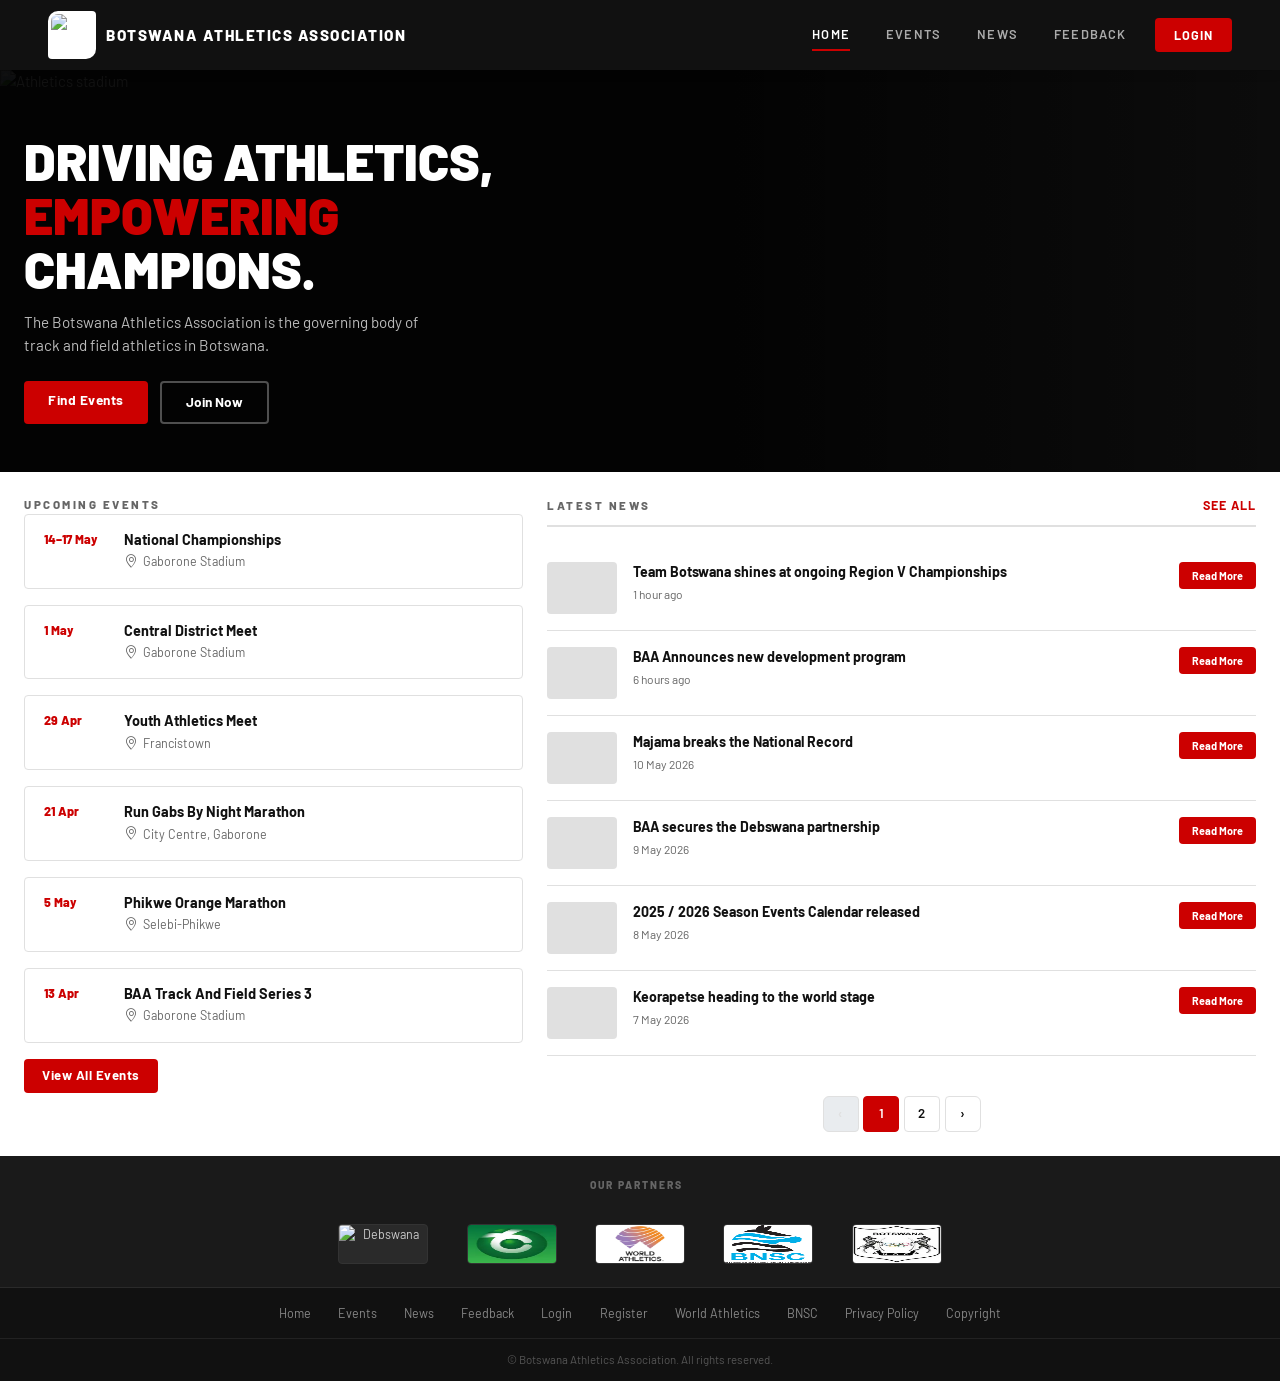
==== index.html @ 0c5fa3fb "Update index.html" ====
<!DOCTYPE html>
<html lang="en">
<head>
  <meta charset="UTF-8" />
  <meta name="viewport" content="width=device-width, initial-scale=1.0" />
  <title>BAA – Botswana Athletics Association</title>
  <link href="https://cdn.jsdelivr.net/npm/bootstrap@5.3.3/dist/css/bootstrap.min.css" rel="stylesheet" />
  <link href="https://cdn.jsdelivr.net/npm/bootstrap-icons@1.11.3/font/bootstrap-icons.css" rel="stylesheet" />
  <link href="https://fonts.googleapis.com/css2?family=Barlow:wght@400;600;700;800;900&display=swap" rel="stylesheet" />
  <link rel="stylesheet" href="styles.css" />
</head>
<body>

  <!-- NAVBAR -->
  <nav class="baa-navbar navbar navbar-expand-lg">
    <div class="container-fluid px-4">
      <a class="navbar-brand" href="index.html">
        <img src="img/botswana-athletics-association.jpg" alt="BAA Logo" class="baa-logo-img" />
        <span class="baa-brand-label">
          <span class="full">BOTSWANA ATHLETICS ASSOCIATION</span>
        </span>
      </a>
      <button class="navbar-toggler border-0" type="button" data-bs-toggle="collapse" data-bs-target="#mainNav" aria-label="Toggle navigation">
        <span class="navbar-toggler-icon" style="filter:invert(1);"></span>
      </button>
      <div class="collapse navbar-collapse" id="mainNav">
        <ul class="navbar-nav ms-auto align-items-lg-center gap-1">
          <li class="nav-item"><a class="nav-link active" href="index.html">Home</a></li>
          <li class="nav-item"><a class="nav-link" href="events.html">Events</a></li>
          <li class="nav-item"><a class="nav-link" href="news.html">News</a></li>
          <li class="nav-item"><a class="nav-link" href="feedback.html">Feedback</a></li>
          <li class="nav-item ms-2"><a class="nav-link btn-login" href="login.html">Login</a></li>
        </ul>
      </div>
    </div>
  </nav>

  <!-- HERO — Background Image -->
  <section class="hero-video-wrap">
    <img src="img/bots-olympic-gold.webp" alt="Athletics stadium" class="hero-bg-image" />
    <div class="hero-video-overlay"></div>
    <div class="hero-video-content px-4">
      <h1>Driving Athletics,<br><span>Empowering</span><br>Champions.</h1>
      <p>The Botswana Athletics Association is the governing body of track and field athletics in Botswana.</p>
      <div class="hero-buttons">
        <a href="events.html" class="btn-red">Find Events</a>
        <a href="register.html" class="btn-outline-white">Join Now</a>
      </div>
    </div>
  </section>


  <!-- MAIN CONTENT -->
  <main>
    <section class="py-4">
      <div class="container-fluid px-4">
        <div class="row g-4">

          <!-- Upcoming Events column -->
          <div class="col-lg-5">
            <div class="section-title">Upcoming Events</div>
            <div class="d-flex flex-column gap-3">

              <a href="event-detail.html" class="event-strip">
                <span class="event-date">14–17 May</span>
                <div>
                  <h6>National Championships</h6>
                  <small><i class="bi bi-geo-alt"></i> Gaborone Stadium</small>
                </div>
              </a>

              <a href="event-detail.html" class="event-strip">
                <span class="event-date">1 May</span>
                <div>
                  <h6>Central District Meet</h6>
                  <small><i class="bi bi-geo-alt"></i> Gaborone Stadium</small>
                </div>
              </a>

              <a href="event-detail.html" class="event-strip">
                <span class="event-date">29 Apr</span>
                <div>
                  <h6>Youth Athletics Meet</h6>
                  <small><i class="bi bi-geo-alt"></i> Francistown</small>
                </div>
              </a>

              <a href="event-detail.html" class="event-strip">
                <span class="event-date">21 Apr</span>
                <div>
                  <h6>Run Gabs By Night Marathon</h6>
                  <small><i class="bi bi-geo-alt"></i> City Centre, Gaborone</small>
                </div>
              </a>

              <a href="event-detail.html" class="event-strip">
                <span class="event-date">5 May</span>
                <div>
                  <h6>Phikwe Orange Marathon</h6>
                  <small><i class="bi bi-geo-alt"></i> Selebi-Phikwe</small>
                </div>
              </a>

              <a href="event-detail.html" class="event-strip">
                <span class="event-date">13 Apr</span>
                <div>
                  <h6>BAA Track And Field Series 3</h6>
                  <small><i class="bi bi-geo-alt"></i> Gaborone Stadium</small>
                </div>
              </a>

            </div>
            <div class="mt-3">
              <a href="events.html" class="btn-red" style="font-size:.82rem;padding:7px 18px;">View All Events</a>
            </div>
          </div>

          <!-- Latest News column -->
          <div class="col-lg-7">
            <div class="section-header">
              <h2>Latest News</h2>
              <a href="news.html">See All</a>
            </div>

            <article class="news-item">
              <div class="news-thumb"></div>
              <div class="flex-grow-1">
                <h6>Team Botswana shines at ongoing Region V Championships</h6>
                <div class="news-meta">1 hour ago</div>
              </div>
              <a href="news-article.html" class="btn-read-more">Read More</a>
            </article>

            <article class="news-item">
              <div class="news-thumb"></div>
              <div class="flex-grow-1">
                <h6>BAA Announces new development program</h6>
                <div class="news-meta">6 hours ago</div>
              </div>
              <a href="news-article.html" class="btn-read-more">Read More</a>
            </article>

            <article class="news-item">
              <div class="news-thumb"></div>
              <div class="flex-grow-1">
                <h6>Majama breaks the National Record</h6>
                <div class="news-meta">10 May 2026</div>
              </div>
              <a href="news-article.html" class="btn-read-more">Read More</a>
            </article>

            <article class="news-item">
              <div class="news-thumb"></div>
              <div class="flex-grow-1">
                <h6>BAA secures the Debswana partnership</h6>
                <div class="news-meta">9 May 2026</div>
              </div>
              <a href="news-article.html" class="btn-read-more">Read More</a>
            </article>

            <article class="news-item">
              <div class="news-thumb"></div>
              <div class="flex-grow-1">
                <h6>2025 / 2026 Season Events Calendar released</h6>
                <div class="news-meta">8 May 2026</div>
              </div>
              <a href="news-article.html" class="btn-read-more">Read More</a>
            </article>

            <article class="news-item">
              <div class="news-thumb"></div>
              <div class="flex-grow-1">
                <h6>Keorapetse heading to the world stage</h6>
                <div class="news-meta">7 May 2026</div>
              </div>
              <a href="news-article.html" class="btn-read-more">Read More</a>
            </article>

            <nav class="mt-3" aria-label="News pages">
              <ul class="pagination pagination-baa mb-0">
                <li class="page-item disabled"><a class="page-link" href="#">&lsaquo;</a></li>
                <li class="page-item active"><a class="page-link" href="#">1</a></li>
                <li class="page-item"><a class="page-link" href="#">2</a></li>
                <li class="page-item"><a class="page-link" href="#">&rsaquo;</a></li>
              </ul>
            </nav>
          </div>

        </div>
      </div>
    </section>
  </main>

  <!-- FOOTER -->
  <footer class="baa-footer">
    <div class="footer-partners">
      <span class="footer-partners-label">Our Partners</span>
<a href="https://www.debswana.com" target="_blank" rel="noopener" class="partner-link" title="Debswana"><img src="img/debswanalogo.webp" alt="Debswana" /></a>
<a href="https://www.btc.bw" target="_blank" rel="noopener" class="partner-link" title="BTC"><img src="images/btclogo.webp" alt="BTC" /></a>
<a href="https://www.worldathletics.org" target="_blank" rel="noopener" class="partner-link" title="World Athletics"><img src="images/worldathleticslogo.jpg" alt="World Athletics" /></a>
<a href="https://www.bnsc.gov.bw" target="_blank" rel="noopener" class="partner-link" title="BNSC"><img src="images/bnsclogo.jpg" alt="BNSC" /></a>
<a href="https://www.bocbotsoc.org.bw" target="_blank" rel="noopener" class="partner-link" title="BOC"><img src="images/bnoc.webp" alt="BOC" /></a>
    </div>
    <div class="footer-links-row">
      <a href="index.html">Home</a>
      <a href="events.html">Events</a>
      <a href="news.html">News</a>
      <a href="feedback.html">Feedback</a>
      <a href="login.html">Login</a>
      <a href="register.html">Register</a>
      <a href="https://www.worldathletics.org" target="_blank" rel="noopener">World Athletics</a>
      <a href="https://www.bnsc.gov.bw" target="_blank" rel="noopener">BNSC</a>
      <a href="#">Privacy Policy</a>
      <a href="#">Copyright</a>
    </div>
    <div class="footer-copy">&copy; Botswana Athletics Association. All rights reserved.</div>
  </footer>

  <script src="https://cdn.jsdelivr.net/npm/bootstrap@5.3.3/dist/js/bootstrap.bundle.min.js"></script>
</body>
</html>
---- styles.css ----
/* ============================================================
   BAA — Botswana Athletics Association
   Global Stylesheet — styles.css
   ============================================================ */

/* --- CSS Variables --- */
:root {
  --red:        #CC0000;
  --red-dark:   #990000;
  --black:      #111111;
  --dark:       #1a1a1a;
  --sidebar-bg: #000000;
  --sidebar-w:  255px;
  --white:      #ffffff;
  --grey-light: #f4f4f4;
  --grey-mid:   #e0e0e0;
  --grey-text:  #666666;
  --font-main:  'Barlow', sans-serif;
  --radius:     4px;
}

/* --- Base Reset --- */
*, *::before, *::after { box-sizing: border-box; margin: 0; padding: 0; }

body {
  font-family: var(--font-main);
  font-size: 15px;
  color: var(--black);
  background: var(--white);
}

a { text-decoration: none; color: inherit; }
img { max-width: 100%; }

/* ============================================================
   NAVBAR
   ============================================================ */

.logo-box {
  width: 78px;
  height: 78px;
  background: #fff;
  border: 0px solid #c40000;
  display: flex;
  align-items: center;
  justify-content: center;
  border-radius: var(--radius);
  overflow: hidden;
}

.logo-box img {
  width: 100%;
  height: 100%;
  object-fit: contain;
}

.brand-text {
  font-family: 'Oswald', sans-serif;
  font-size: 1.8rem;
  font-weight: 700;
  color: white;
  letter-spacing: 1px;
}   
   
.baa-navbar {
  background: var(--black);
  padding: 0 1.5rem;
  position: sticky;
  top: 0;
  z-index: 1030;
  min-height: 70px;
  display: flex;
  align-items: center;
  box-shadow: 0 2px 10px rgba(0,0,0,0.15);
}
.baa-navbar .navbar-brand {
  color: var(--white);
  font-weight: 800;
  font-size: 1.3rem;
  letter-spacing: 2px;
  text-transform: uppercase;
  transition: opacity 0.2s;
}
.baa-navbar .navbar-brand:hover { opacity: 0.85; }
.baa-navbar .nav-link {
  color: rgba(255,255,255,0.65) !important;
  font-size: 0.8rem;
  font-weight: 600;
  text-transform: uppercase;
  letter-spacing: 1.2px;
  padding: 0.5rem 1rem !important;
  transition: all 0.2s ease;
  position: relative;
}
.baa-navbar .nav-link::after {
  content: '';
  position: absolute;
  bottom: 2px;
  left: 1rem;
  right: 1rem;
  height: 2px;
  background: var(--red);
  transform: scaleX(0);
  transition: transform 0.25s ease;
  transform-origin: left;
}
.baa-navbar .nav-link:hover {
  color: var(--white) !important;
}
.baa-navbar .nav-link:hover::after {
  transform: scaleX(1);
}
.baa-navbar .nav-link.active {
  color: var(--white) !important;
}
.baa-navbar .nav-link.active::after {
  transform: scaleX(1);
}
.baa-navbar .btn-signup {
  background: var(--red);
  color: var(--white) !important;
  border-radius: var(--radius);
  padding: 0.5rem 1.2rem !important;
  font-weight: 700;
  font-size: 0.78rem;
  letter-spacing: 1px;
  transition: all 0.2s;
}
.baa-navbar .btn-signup:hover {
  background: var(--red-dark);
  transform: translateY(-1px);
  box-shadow: 0 4px 12px rgba(204,0,0,0.3);
}

/* ============================================================
   FOOTER
   ============================================================ */
.baa-footer {
  background: var(--black);
  color: #aaa;
  font-size: 0.78rem;
  padding: 1.1rem 1.5rem;
  text-align: center;
}
.baa-footer a { color: #ccc; margin: 0 0.5rem; }
.baa-footer a:hover { color: var(--white); }

/* --- Partner logos strip --- */
.partners-strip {
  background: var(--grey-light);
  border-top: 1px solid var(--grey-mid);
  border-bottom: 1px solid var(--grey-mid);
  padding: 0.9rem 1.5rem;
  display: flex;
  align-items: center;
  gap: 1.5rem;
  flex-wrap: wrap;
}
.partners-strip span {
  font-size: 0.72rem;
  font-weight: 700;
  color: var(--grey-text);
  text-transform: uppercase;
  letter-spacing: 1px;
}
.partner-logo-placeholder {
  width: 70px;
  height: 34px;
  background: var(--grey-mid);
  border-radius: 3px;
  display: inline-block;
}

/* ============================================================
   HOME PAGE
   ============================================================ */

/* Hero */
.hero-section {
  background: var(--black);
  color: var(--white);
  min-height: 340px;
  padding: 4rem 2rem 3rem;
  display: flex;
  align-items: flex-start;
  position: relative;
  overflow: hidden;
}
.hero-section::after {
  content: '';
  position: absolute;
  right: 0; top: 0; bottom: 0;
  width: 45%;
  background: linear-gradient(135deg, #222 0%, #333 100%);
  clip-path: polygon(8% 0%, 100% 0%, 100% 100%, 0% 100%);
}
.hero-text { position: relative; z-index: 2; max-width: 520px; }
.hero-text h1 {
  font-size: clamp(1.9rem, 4vw, 3rem);
  font-weight: 900;
  line-height: 1.1;
  text-transform: uppercase;
}
.hero-text h1 span { color: var(--red); }
.hero-text p { color: #bbb; margin-top: 1rem; font-size: 0.95rem; max-width: 380px; }
.hero-buttons { margin-top: 1.5rem; display: flex; gap: 0.8rem; flex-wrap: wrap; }

/* Improved buttons */
.btn-red {
  background: var(--red);
  color: var(--white);
  border: none;
  border-radius: var(--radius);
  padding: 0.6rem 1.5rem;
  font-weight: 700;
  font-size: 0.85rem;
  letter-spacing: 0.5px;
  transition: all 0.25s ease;
  cursor: pointer;
  display: inline-block;
}
.btn-red:hover {
  background: var(--red-dark);
  color: var(--white);
  transform: translateY(-1px);
  box-shadow: 0 4px 12px rgba(204,0,0,0.3);
}
.btn-outline-white {
  background: transparent;
  color: var(--white);
  border: 2px solid rgba(255,255,255,0.3);
  border-radius: var(--radius);
  padding: 0.6rem 1.5rem;
  font-weight: 700;
  font-size: 0.85rem;
  transition: all 0.25s ease;
  display: inline-block;
}
.btn-outline-white:hover {
  border-color: var(--white);
  color: var(--white);
  background: rgba(255,255,255,0.08);
  transform: translateY(-1px);
}

/* ============================================================
   SECTION HEADERS (Homepage)
   ============================================================ */
.section-header {
  display: flex;
  align-items: center;
  justify-content: space-between;
  margin-bottom: 1.2rem;
  border-bottom: 2px solid var(--grey-mid);
  padding-bottom: 0.6rem;
}
.section-header h2,
.section-title {
  font-size: 0.72rem;
  font-weight: 800;
  letter-spacing: 2.5px;
  text-transform: uppercase;
  color: var(--grey-text);
  margin: 0;
}
.section-header a {
  font-size: 0.78rem;
  color: var(--red);
  font-weight: 700;
  text-transform: uppercase;
  letter-spacing: 1px;
  transition: opacity 0.2s;
}
.section-header a:hover { opacity: 0.7; }

/* ============================================================
   EVENT STRIPS (Homepage Upcoming Events)
   ============================================================ */
.event-strip {
  display: flex;
  align-items: flex-start;
  gap: 1rem;
  padding: 1rem 1.2rem;
  border: 1px solid var(--grey-mid);
  border-radius: var(--radius);
  color: inherit;
  text-decoration: none;
  transition: all 0.2s ease;
  background: var(--white);
}
.event-strip:hover {
  border-color: var(--red);
  box-shadow: 0 2px 12px rgba(0,0,0,0.06);
  transform: translateX(4px);
}
.event-strip .event-date {
  font-size: 0.78rem;
  font-weight: 800;
  color: var(--red);
  min-width: 64px;
  flex-shrink: 0;
  line-height: 1.3;
}
.event-strip h6 {
  font-size: 0.9rem;
  font-weight: 700;
  margin: 0;
  color: var(--black);
}
.event-strip small {
  font-size: 0.78rem;
  color: var(--grey-text);
  display: flex;
  align-items: center;
  gap: 0.3rem;
  margin-top: 0.2rem;
}
.event-strip small i { font-size: 0.85rem; }

/* ============================================================
   NEWS ITEMS (Homepage)
   ============================================================ */
.news-item {
  display: flex;
  align-items: flex-start;
  gap: 1rem;
  padding: 1rem 0;
  border-bottom: 1px solid var(--grey-mid);
  transition: background 0.15s;
}
.news-item:hover { background: rgba(0,0,0,0.01); }
.news-item:last-child { border-bottom: none; }
.news-thumb {
  width: 70px;
  height: 52px;
  background: var(--grey-mid);
  border-radius: var(--radius);
  flex-shrink: 0;
  overflow: hidden;
}
.news-item h6 {
  font-size: 0.88rem;
  font-weight: 700;
  margin: 0;
  line-height: 1.35;
  color: var(--black);
  transition: color 0.2s;
}
.news-item:hover h6 { color: var(--red); }
.news-item .news-meta {
  font-size: 0.75rem;
  color: var(--grey-text);
  margin-top: 0.25rem;
}
.btn-read-more {
  background: var(--red);
  color: var(--white);
  font-size: 0.68rem;
  font-weight: 700;
  border: none;
  border-radius: var(--radius);
  padding: 0.35rem 0.8rem;
  white-space: nowrap;
  flex-shrink: 0;
  transition: all 0.2s;
  text-decoration: none;
  display: inline-flex;
  align-items: center;
}
.btn-read-more:hover {
  background: var(--red-dark);
  transform: translateY(-1px);
  box-shadow: 0 2px 8px rgba(204,0,0,0.25);
}

/* ============================================================
   PAGINATION (Homepage + Events)
   ============================================================ */
.pagination-baa,
.baa-pagination {
  display: flex;
  gap: 0.35rem;
  justify-content: center;
  padding: 1.5rem 0 0;
  list-style: none;
  margin: 0;
}
.pagination-baa .page-item { display: inline-block; }
.pagination-baa .page-link,
.baa-pagination a {
  display: inline-flex;
  align-items: center;
  justify-content: center;
  min-width: 36px;
  height: 36px;
  border: 1px solid var(--grey-mid);
  border-radius: var(--radius);
  padding: 0.35rem 0.7rem;
  font-size: 0.82rem;
  font-weight: 600;
  color: var(--black);
  text-decoration: none;
  transition: all 0.2s;
}
.pagination-baa .page-link:hover,
.baa-pagination a:hover:not(.active) {
  border-color: var(--black);
  background: var(--grey-light);
}
.pagination-baa .page-item.active .page-link,
.baa-pagination a.active {
  background: var(--red);
  color: var(--white);
  border-color: var(--red);
}
.pagination-baa .page-item.disabled .page-link {
  color: var(--grey-mid);
  pointer-events: none;
}

/* ============================================================
   EVENTS PAGE
   ============================================================ */
.page-hero {
  background: var(--black);
  color: var(--white);
  padding: 3.5rem 1.5rem 2.5rem;
  text-align: center;
  position: relative;
  overflow: hidden;
}
.page-hero::before {
  content: '';
  position: absolute;
  top: 0; left: 0; right: 0; bottom: 0;
  background: linear-gradient(135deg, rgba(204,0,0,0.08) 0%, transparent 50%);
  pointer-events: none;
}
.page-hero h1 {
  font-size: clamp(1.8rem, 4vw, 2.6rem);
  font-weight: 900;
  text-transform: uppercase;
  letter-spacing: 3px;
  position: relative;
}
.page-hero p {
  color: rgba(255,255,255,0.55);
  font-size: 0.9rem;
  margin-top: 0.6rem;
  position: relative;
  max-width: 400px;
  margin-left: auto;
  margin-right: auto;
}

.events-filters {
  background: var(--white);
  border-bottom: 1px solid var(--grey-mid);
  padding: 1rem 1.5rem;
  display: flex;
  gap: 0.8rem;
  flex-wrap: wrap;
  align-items: center;
}
.events-filters input,
.events-filters select {
  border: 1.5px solid var(--grey-mid);
  border-radius: var(--radius);
  padding: 0.55rem 0.9rem;
  font-size: 0.85rem;
  outline: none;
  background: var(--white);
  transition: all 0.2s;
  color: var(--black);
}
.events-filters input:focus,
.events-filters select:focus {
  border-color: var(--red);
  box-shadow: 0 0 0 3px rgba(204,0,0,0.08);
}
.events-filters input::placeholder { color: #aaa; }

.events-list { padding: 1.5rem; }
.event-row {
  display: flex;
  align-items: center;
  justify-content: space-between;
  border-bottom: 1px solid var(--grey-mid);
  padding: 1.1rem 0;
  flex-wrap: wrap;
  gap: 0.6rem;
  transition: background 0.15s;
}
.event-row:hover { background: rgba(0,0,0,0.015); }
.event-row-info { display: flex; align-items: center; gap: 1rem; }
.event-date-badge {
  background: var(--black);
  color: var(--white);
  border-radius: var(--radius);
  padding: 0.45rem 0.85rem;
  font-size: 0.72rem;
  font-weight: 800;
  text-align: center;
  min-width: 68px;
  line-height: 1.4;
  letter-spacing: 0.5px;
}
.event-row h6 { font-weight: 700; margin: 0; font-size: 0.92rem; }
.event-row .event-sub {
  font-size: 0.78rem;
  color: var(--grey-text);
  margin-top: 0.15rem;
  display: flex;
  align-items: center;
  gap: 0.2rem;
}
.event-row .event-sub i { font-size: 0.85rem; }
.btn-view-details {
  background: transparent;
  border: 1.5px solid var(--grey-mid);
  border-radius: var(--radius);
  padding: 0.45rem 1rem;
  font-size: 0.78rem;
  font-weight: 600;
  transition: all 0.2s;
  cursor: pointer;
  color: var(--black);
}
.btn-view-details:hover {
  border-color: var(--red);
  color: var(--red);
  background: rgba(204,0,0,0.04);
}

/* Pagination */
.baa-pagination { display: flex; gap: 0.3rem; justify-content: center; padding: 1.5rem; }
.baa-pagination a {
  border: 1px solid var(--grey-mid);
  border-radius: var(--radius);
  padding: 0.35rem 0.75rem;
  font-size: 0.82rem;
  font-weight: 600;
}
.baa-pagination a.active { background: var(--red); color: var(--white); border-color: var(--red); }
.baa-pagination a:hover:not(.active) { border-color: var(--black); }

/* ============================================================
   EVENT DETAIL PAGE
   ============================================================ */
.breadcrumb-bar {
  background: var(--grey-light);
  border-bottom: 1px solid var(--grey-mid);
  padding: 0.6rem 1.5rem;
  font-size: 0.78rem;
  color: var(--grey-text);
}
.breadcrumb-bar a { color: var(--red); }

.event-detail-wrap { padding: 2rem 1.5rem; }
.event-detail-wrap h2 { font-size: 1.5rem; font-weight: 900; text-transform: uppercase; }
.event-detail-wrap .event-dates { color: var(--red); font-size: 0.85rem; margin: 0.3rem 0 1rem; }
.event-description { font-size: 0.9rem; line-height: 1.7; color: #333; }

.event-info-table { margin-top: 1.5rem; }
.event-info-table h5 {
  font-size: 0.7rem;
  font-weight: 800;
  letter-spacing: 2px;
  text-transform: uppercase;
  color: var(--grey-text);
  margin-bottom: 0.8rem;
  border-bottom: 2px solid var(--grey-mid);
  padding-bottom: 0.4rem;
}
.info-row { display: flex; gap: 1rem; padding: 0.5rem 0; border-bottom: 1px solid var(--grey-mid); font-size: 0.85rem; }
.info-label { font-weight: 700; min-width: 110px; }
.info-value { color: #333; }

.detail-action-btns { display: flex; gap: 0.8rem; margin-top: 1.5rem; flex-wrap: wrap; }

/* ============================================================
   NEWS PAGE
   ============================================================ */
.news-grid { padding: 1.5rem; }
.news-card {
  border: 1px solid var(--grey-mid);
  border-radius: var(--radius);
  overflow: hidden;
  height: 100%;
  display: flex;
  flex-direction: column;
}
.news-card-thumb {
  background: var(--grey-mid);
  height: 160px;
}
.news-card-body { padding: 1rem; flex: 1; }
.news-card-body h6 { font-weight: 700; font-size: 0.9rem; line-height: 1.4; }
.news-card-meta { font-size: 0.72rem; color: var(--grey-text); margin-bottom: 0.4rem; }
.news-card-excerpt { font-size: 0.82rem; color: #555; }
.news-card-footer { padding: 0.7rem 1rem; border-top: 1px solid var(--grey-mid); }

/* ============================================================
   NEWS ARTICLE PAGE
   ============================================================ */
.article-wrap { max-width: 760px; margin: 0 auto; padding: 2rem 1.5rem; }
.article-wrap h1 { font-size: clamp(1.3rem, 3vw, 2rem); font-weight: 900; line-height: 1.2; text-transform: uppercase; }
.article-wrap .article-meta { color: var(--grey-text); font-size: 0.8rem; margin: 0.8rem 0 1.5rem; }
.article-image {
  width: 100%;
  height: 300px;
  background: var(--grey-mid);
  border-radius: var(--radius);
  margin-bottom: 1.5rem;
}
.article-body { font-size: 0.95rem; line-height: 1.8; color: #333; }
.article-nav { display: flex; gap: 0.8rem; margin-top: 2rem; }

/* ============================================================
   AUTH PAGES (Login / Register)
   ============================================================ */
.auth-page { background: var(--grey-light); min-height: calc(100vh - 120px); display: flex; align-items: center; justify-content: center; padding: 2rem; }
.auth-card {
  background: var(--white);
  border: 1px solid var(--grey-mid);
  border-radius: 8px;
  padding: 2.5rem 2rem;
  width: 100%;
  max-width: 440px;
  box-shadow: 0 8px 40px rgba(0,0,0,0.1);
}
.auth-card h2 { font-size: 1.6rem; font-weight: 900; text-transform: uppercase; text-align: center; margin-bottom: 1.8rem; letter-spacing: 1px; }
.form-group { margin-bottom: 1.2rem; }
.form-group label { font-size: 0.8rem; font-weight: 700; margin-bottom: 0.4rem; display: block; color: var(--black); text-transform: uppercase; letter-spacing: 0.5px; }
.form-group input {
  width: 100%;
  border: 1.5px solid var(--grey-mid);
  border-radius: var(--radius);
  padding: 0.65rem 0.9rem;
  font-size: 0.9rem;
  outline: none;
  transition: all 0.2s;
  background: var(--white);
}
.form-group input:focus {
  border-color: var(--red);
  box-shadow: 0 0 0 3px rgba(204,0,0,0.08);
}
.btn-auth {
  width: 100%;
  background: var(--red);
  color: var(--white);
  border: none;
  border-radius: var(--radius);
  padding: 0.75rem;
  font-weight: 800;
  font-size: 0.9rem;
  letter-spacing: 1px;
  text-transform: uppercase;
  cursor: pointer;
  margin-top: 0.5rem;
  transition: background 0.2s;
}
.btn-auth:hover { background: var(--red-dark); }
.auth-footer-text { text-align: center; font-size: 0.8rem; margin-top: 1rem; color: var(--grey-text); }
.auth-footer-text a { color: var(--red); font-weight: 600; }
.forgot-link { font-size: 0.78rem; color: var(--red); display: block; text-align: right; margin-top: 0.2rem; }
.terms-text { font-size: 0.78rem; color: var(--grey-text); text-align: center; margin-top: 0.8rem; }
.terms-text a { color: var(--red); }

/* ============================================================
   DASHBOARD (Sidebar layout)
   ============================================================ */
.dashboard-layout { display: flex; min-height: calc(100vh - 58px); }

.sidebar {
  width: var(--sidebar-w);
  background: var(--sidebar-bg);
  color: var(--white);
  padding: 1.5rem 0;
  flex-shrink: 0;
  position: sticky;
  top: 58px;
  height: calc(100vh - 58px);
  overflow-y: auto;
  display: flex;
  flex-direction: column;
}
.sidebar .sidebar-logo {
  padding: 0 1.2rem 1.5rem;
  text-align: center;
}
.sidebar .sidebar-logo img {
  width: 170px;
  height: auto;
  object-fit: contain;
}
.sidebar .welcome-msg {
  font-size: 0.68rem;
  letter-spacing: 1.5px;
  text-transform: uppercase;
  color: #888;
  padding: 0 1.2rem;
  margin-bottom: 1rem;
}
.sidebar nav {
  display: flex;
  flex-direction: column;
  flex: 1;
}
.sidebar nav a {
  display: block;
  padding: 0.85rem 1.5rem;
  color: #fff;
  font-size: 1.05rem;
  font-weight: 700;
  transition: color 0.15s, background 0.15s;
  text-decoration: none;
}
.sidebar nav a:hover { color: var(--red); background: rgba(255,255,255,0.03); }
.sidebar nav a.active { color: var(--red) !important; }
.sidebar nav a.active-red { color: var(--red) !important; }

.dashboard-main { flex: 1; background: var(--grey-light); padding: 1.5rem; overflow-x: hidden; }

/* Dashboard stats */
.stat-cards { display: flex; gap: 1rem; margin-bottom: 1.5rem; flex-wrap: wrap; }
.stat-card {
  background: var(--white);
  border: 1px solid var(--grey-mid);
  border-radius: var(--radius);
  padding: 1rem 1.5rem;
  flex: 1;
  min-width: 110px;
  text-align: center;
}
.stat-card .stat-num { font-size: 2rem; font-weight: 900; color: var(--red); }
.stat-card .stat-label { font-size: 0.68rem; font-weight: 700; text-transform: uppercase; letter-spacing: 1px; color: var(--grey-text); }

/* Tables in dashboard */
.dash-card {
  background: var(--white);
  border: 1px solid var(--grey-mid);
  border-radius: var(--radius);
  overflow: hidden;
  margin-bottom: 1.5rem;
}
.dash-card-header {
  padding: 0.75rem 1rem;
  border-bottom: 1px solid var(--grey-mid);
  font-size: 0.72rem;
  font-weight: 800;
  letter-spacing: 2px;
  text-transform: uppercase;
  background: var(--grey-light);
}
.dash-table { width: 100%; border-collapse: collapse; font-size: 0.83rem; }
.dash-table th {
  background: var(--grey-light);
  font-size: 0.72rem;
  font-weight: 800;
  text-transform: uppercase;
  letter-spacing: 1px;
  padding: 0.6rem 1rem;
  border-bottom: 1px solid var(--grey-mid);
  text-align: left;
}
.dash-table td { padding: 0.65rem 1rem; border-bottom: 1px solid var(--grey-mid); }
.dash-table tr:last-child td { border-bottom: none; }

/* Status badges */
.badge-confirmed { background: #d4edda; color: #1a6e2e; padding: 0.25rem 0.6rem; border-radius: 20px; font-size: 0.7rem; font-weight: 700; }
.badge-pending   { background: #fff3cd; color: #856404; padding: 0.25rem 0.6rem; border-radius: 20px; font-size: 0.7rem; font-weight: 700; }
.badge-rejected  { background: #f8d7da; color: #842029; padding: 0.25rem 0.6rem; border-radius: 20px; font-size: 0.7rem; font-weight: 700; }

/* Notification items */
.notification-item {
  display: flex;
  gap: 1rem;
  padding: 1rem;
  border-bottom: 1px solid var(--grey-mid);
  align-items: flex-start;
}
.notification-item:last-child { border-bottom: none; }
.notification-dot { width: 10px; height: 10px; border-radius: 50%; flex-shrink: 0; margin-top: 4px; }
.dot-red { background: var(--red); }
.dot-grey { background: var(--grey-mid); }
.notification-item h6 { font-size: 0.85rem; font-weight: 700; margin: 0; }
.notification-item p { font-size: 0.78rem; color: var(--grey-text); margin: 0.2rem 0 0; }
.notification-item .notif-time { font-size: 0.72rem; color: var(--grey-text); }

/* Notif tabs */
.notif-tabs { display: flex; border-bottom: 2px solid var(--grey-mid); }
.notif-tabs button {
  background: none;
  border: none;
  padding: 0.7rem 1.2rem;
  font-size: 0.82rem;
  font-weight: 700;
  color: var(--grey-text);
  cursor: pointer;
  border-bottom: 2px solid transparent;
  margin-bottom: -2px;
  transition: color 0.2s;
}
.notif-tabs button.active { color: var(--red); border-bottom-color: var(--red); }

/* Profile */
.profile-section { background: var(--white); border: 1px solid var(--grey-mid); border-radius: var(--radius); padding: 1.5rem; margin-bottom: 1.5rem; }
.profile-section h5 { font-size: 0.7rem; font-weight: 800; letter-spacing: 2px; text-transform: uppercase; color: var(--grey-text); margin-bottom: 1rem; border-bottom: 1px solid var(--grey-mid); padding-bottom: 0.5rem; }
.profile-field { display: flex; gap: 0.5rem; margin-bottom: 0.6rem; font-size: 0.85rem; }
.profile-field-label { font-weight: 700; min-width: 120px; }
.profile-field-value { color: #444; }

.personal-bests { background: var(--grey-light); border: 1px solid var(--grey-mid); border-radius: var(--radius); padding: 1rem; margin-top: 1rem; }
.personal-bests h6 { font-size: 0.68rem; font-weight: 800; letter-spacing: 2px; text-transform: uppercase; margin-bottom: 0.7rem; }
.pb-item { font-size: 0.82rem; margin-bottom: 0.3rem; }

/* Settings */
.settings-group { background: var(--white); border: 1px solid var(--grey-mid); border-radius: var(--radius); padding: 1.2rem; margin-bottom: 1rem; }
.settings-group h6 { font-size: 0.7rem; font-weight: 800; letter-spacing: 2px; text-transform: uppercase; color: var(--grey-text); margin-bottom: 1rem; }
.settings-row { display: flex; align-items: center; justify-content: space-between; padding: 0.5rem 0; border-bottom: 1px solid var(--grey-mid); font-size: 0.85rem; }
.settings-row:last-child { border-bottom: none; }

/* Add athlete button */
.btn-add-athlete {
  background: var(--red);
  color: var(--white);
  border: none;
  border-radius: var(--radius);
  padding: 0.45rem 1rem;
  font-weight: 700;
  font-size: 0.78rem;
  cursor: pointer;
  transition: background 0.2s;
}
.btn-add-athlete:hover { background: var(--red-dark); }
.btn-view-sm {
  background: var(--black);
  color: var(--white);
  border: none;
  border-radius: 2px;
  padding: 0.25rem 0.65rem;
  font-size: 0.72rem;
  font-weight: 600;
  cursor: pointer;
}

/* ============================================================
   NOTIFICATION CARDS (Wireframe style)
   ============================================================ */
.notif-card {
  display: flex;
  gap: 1rem;
  padding: 1.2rem;
  border-bottom: 1px solid var(--grey-mid);
  align-items: flex-start;
}
.notif-card:last-child { border-bottom: none; }
.notif-icon-circle {
  width: 50px;
  height: 50px;
  border-radius: 50%;
  background: var(--grey-mid);
  flex-shrink: 0;
  display: flex;
  align-items: center;
  justify-content: center;
}
.notif-icon-circle i { font-size: 1.3rem; color: #666; }
.notif-card.unread .notif-icon-circle { background: var(--red); }
.notif-card.unread .notif-icon-circle i { color: #fff; }
.notif-card-content { flex: 1; }
.notif-card-content h6 { font-size: 0.9rem; font-weight: 700; margin: 0 0 0.3rem; }
.notif-card-content p { font-size: 0.82rem; color: var(--grey-text); margin: 0 0 0.4rem; }
.notif-card-meta { font-size: 0.75rem; color: var(--grey-text); }
.notif-card-badge {
  font-size: 0.72rem;
  font-weight: 700;
  padding: 0.2rem 0.6rem;
  border-radius: 20px;
  white-space: nowrap;
}
.notif-card-badge.unread { color: var(--red); }
.notif-card-badge.read { color: var(--grey-text); }

/* ============================================================
   TOGGLE SWITCH
   ============================================================ */
.toggle-switch {
  position: relative;
  display: inline-block;
  width: 44px;
  height: 24px;
}
.toggle-switch input { opacity: 0; width: 0; height: 0; }
.toggle-slider {
  position: absolute;
  cursor: pointer;
  top: 0; left: 0; right: 0; bottom: 0;
  background-color: #ccc;
  transition: .3s;
  border-radius: 24px;
}
.toggle-slider:before {
  position: absolute;
  content: "";
  height: 18px;
  width: 18px;
  left: 3px;
  bottom: 3px;
  background-color: white;
  transition: .3s;
  border-radius: 50%;
}
.toggle-switch input:checked + .toggle-slider { background-color: var(--red); }
.toggle-switch input:checked + .toggle-slider:before { transform: translateX(20px); }

/* ============================================================
   RESPONSIVE
   ============================================================ */
@media (max-width: 768px) {
  .hero-section::after { display: none; }
  .hero-text h1 { font-size: 1.6rem; }

  .dashboard-layout { flex-direction: column; }
  .sidebar {
    width: 100%;
    height: auto;
    position: relative;
    top: 0;
    padding: 0.5rem 0;
    display: flex;
    overflow-x: auto;
    flex-direction: row;
    align-items: center;
  }
  .sidebar .welcome-msg { display: none; }
  .sidebar nav { display: flex; flex-direction: row; }
  .sidebar nav a { padding: 0.6rem 0.9rem; white-space: nowrap; font-size: 0.78rem; }
  .stat-cards { flex-direction: row; }
  .stat-card { min-width: 80px; }

  .event-row { flex-direction: column; align-items: flex-start; }
  .auth-card { padding: 1.5rem 1.2rem; }
  .detail-action-btns { flex-direction: column; }
  .article-image { height: 200px; }
}

@media (max-width: 480px) {
  .baa-navbar .nav-link { padding: 0.4rem 0.5rem !important; font-size: 0.72rem; }
  .dashboard-main { padding: 1rem; }
}

/* ============================================================
   LOGO UPDATE
   ============================================================ */
.navbar-brand {
  display: flex !important;
  align-items: center;
  gap: 10px;
  text-decoration: none;
}
.baa-logo-img {
  width: 48px;
  height: 48px;
  border-radius: 10px 4px 10px 4px;
  flex-shrink: 0;
  object-fit: contain;
  background: #fff;
  padding: 3px;
}

/* Square logo for private/dashboard pages */
.logo-square {
  border-radius: 4px !important;
}
.baa-brand-label {
  display: flex;
  align-items: center;
  line-height: 1.1;
}
.baa-brand-label .full {
  font-size: 0.95rem;
  font-weight: 800;
  color: #fff;
  letter-spacing: 1.5px;
  text-transform: uppercase;
}

/* ============================================================
   UPDATED FOOTER WITH PARTNERS INSIDE
   ============================================================ */
.baa-footer {
  background: #111 !important;
  color: #aaa;
  font-size: 0.78rem;
  padding: 0 !important;
}
.footer-partners {
  background: #1a1a1a;
  border-bottom: 1px solid #2a2a2a;
  padding: 1.4rem 1.5rem;
  display: flex;
  align-items: center;
  gap: 1.4rem;
  flex-wrap: wrap;
}
.footer-partners-label {
  font-size: 0.65rem;
  font-weight: 800;
  color: #666;
  text-transform: uppercase;
  letter-spacing: 2px;
  white-space: nowrap;
  flex-shrink: 0;
  width: 100%;
  text-align: center;
  margin-bottom: 0.5rem;
}
.partner-link {
  display: flex;
  align-items: center;
  justify-content: center;
  width: 90px;
  height: 40px;
  background: #2a2a2a;
  border-radius: 4px;
  border: 1px solid #333;
  transition: background 0.2s, border-color 0.2s, transform 0.15s;
  text-decoration: none;
  overflow: hidden;
}
.partner-link:hover {
  background: #333;
  border-color: #CC0000;
  transform: translateY(-2px);
}
.partner-link img {
  width: 100%;
  height: 100%;
  object-fit: fill;
  transition: filter 0.2s;
}
.partner-link:hover img {
  filter: brightness(1.1);
}
.partner-link .partner-text {
  font-size: 0.7rem;
  font-weight: 700;
  color: #888;
  text-transform: uppercase;
  letter-spacing: 1px;
  transition: color 0.2s;
}
.partner-link:hover .partner-text { color: #fff; }

.footer-links-row {
  padding: 1rem 1.5rem;
  border-bottom: 1px solid #222;
  display: flex;
  align-items: center;
  justify-content: space-between;
  flex-wrap: wrap;
  gap: 0.5rem;
}
.footer-links-row a {
  color: #888;
  font-size: 0.78rem;
  margin-right: 1.2rem;
  transition: color 0.2s;
}
.footer-links-row a:hover { color: #fff; }
.footer-copy {
  padding: 0.75rem 1.5rem;
  font-size: 0.72rem;
  color: #555;
  text-align: center;
}

/* Hide old partners-strip (now in footer) */
.partners-strip { display: none !important; }

/* ============================================================
   MOBILE NAV IMPROVEMENTS
   ============================================================ */
@media (max-width: 991px) {
  .baa-brand-label .full { font-size: 0.78rem; letter-spacing: 1px; }
}
@media (max-width: 576px) {
  .footer-partners { gap: 0.8rem; padding: 1rem; }
  .partner-link { width: 72px; height: 34px; }
  .footer-links-row { justify-content: center; }
}

/* ============================================================
   FORM FIXES — textarea and select inherit form-group styling
   ============================================================ */
.form-group textarea,
.form-group select,
.fb-textarea {
  width: 100%;
  border: 1px solid var(--grey-mid);
  border-radius: var(--radius);
  padding: 0.6rem 0.85rem;
  font-size: 0.88rem;
  outline: none;
  resize: vertical;
  font-family: inherit;
  transition: border-color 0.2s;
  background: #fff;
}
.form-group textarea:focus,
.fb-textarea:focus,
.form-group select:focus {
  border-color: var(--red);
}
.fb-textarea { min-height: 130px; }

/* ============================================================
   LOGIN BUTTON IN NAVBAR  (replaces Sign Up btn in public nav)
   ============================================================ */
.baa-navbar .btn-login {
  background: var(--red);
  color: var(--white) !important;
  border-radius: var(--radius);
  padding: 0.45rem 1.2rem !important;
  font-weight: 700;
  font-size: 0.78rem;
  letter-spacing: 1px;
  transition: background 0.2s;
}
.baa-navbar .btn-login:hover { background: var(--red-dark); }

/* ============================================================
   HERO VIDEO BACKGROUND
   ============================================================ */
.hero-video-wrap {
  position: relative;
  background: var(--black);
  color: var(--white);
  min-height: 380px;
  display: flex;
  align-items: center;
  overflow: hidden;
}
.hero-video-wrap .hero-bg-image {
  position: absolute;
  inset: 0;
  width: 100%;
  height: 100%;
  object-fit: cover;
  z-index: 0;
  opacity: 0.4;
}
.hero-video-overlay {
  position: absolute;
  inset: 0;
  background: linear-gradient(to right, rgba(0,0,0,0.85) 55%, rgba(0,0,0,0.3) 100%);
  z-index: 1;
}
.hero-video-content {
  position: relative;
  z-index: 2;
  padding: 4rem 2rem 3rem;
  max-width: 600px;
}
.hero-video-content h1 {
  font-size: clamp(2rem, 5vw, 3.2rem);
  font-weight: 900;
  line-height: 1.05;
  text-transform: uppercase;
}
.hero-video-content h1 span { color: var(--red); }
.hero-video-content p { color: #bbb; margin-top: 1rem; font-size: 0.95rem; max-width: 400px; }
.hero-video-content .hero-buttons { margin-top: 1.5rem; display: flex; gap: 0.8rem; flex-wrap: wrap; }

/* Hero logo container — unique non-circular shape */
.hero-logo-box {
  width: 90px;
  height: 90px;
  background: #fff;
  border: 3px solid var(--red);
  border-radius: 16px 16px 4px 4px;
  padding: 8px;
  display: flex;
  align-items: center;
  justify-content: center;
  margin-bottom: 1.5rem;
  box-shadow: 0 4px 15px rgba(0,0,0,0.35);
  overflow: hidden;
}
.hero-logo-box img {
  width: 100%;
  height: 100%;
  object-fit: contain;
}

/* ============================================================
   FOOTER — CENTRED PARTNERS ROW (override)
   ============================================================ */
.baa-footer {
  background: #111 !important;
  color: #aaa;
  font-size: 0.78rem;
  padding: 0 !important;
}
.footer-partners {
  background: #1a1a1a;
  border-bottom: 1px solid #2a2a2a;
  padding: 1.4rem 2rem;
  display: flex;
  align-items: center;
  justify-content: center;
  gap: 1.4rem;
  flex-wrap: wrap;
}
.footer-partners-label {
  font-size: 0.65rem;
  font-weight: 800;
  color: #666;
  text-transform: uppercase;
  letter-spacing: 2px;
  white-space: nowrap;
  flex-shrink: 0;
  margin-right: 0.4rem;
  width: 100%;
  text-align: center;
  margin-bottom: 0.5rem;
}
.partner-link {
  display: flex;
  align-items: center;
  justify-content: center;
  width: 90px;
  height: 40px;
  background: #2a2a2a;
  border-radius: 4px;
  border: 1px solid #333;
  transition: background 0.2s, border-color 0.2s, transform 0.15s;
  text-decoration: none;
  overflow: hidden;
}
.partner-link:hover {
  background: #333;
  border-color: #CC0000;
  transform: translateY(-2px);
}
.partner-link .partner-text {
  font-size: 0.68rem;
  font-weight: 700;
  color: #888;
  text-transform: uppercase;
  letter-spacing: 1px;
  transition: color 0.2s;
}
.partner-link:hover .partner-text { color: #fff; }

.footer-links-row {
  padding: 1rem 2rem;
  border-bottom: 1px solid #222;
  display: flex;
  align-items: center;
  justify-content: center;
  flex-wrap: wrap;
  gap: 0.3rem;
}
.footer-links-row a {
  color: #888;
  font-size: 0.78rem;
  margin: 0 0.7rem;
  transition: color 0.2s;
}
.footer-links-row a:hover { color: #fff; }
.footer-copy {
  padding: 0.75rem 2rem;
  font-size: 0.72rem;
  color: #555;
  text-align: center;
}

/* Home page hero uses new video wrap — keep old .hero-section for fallback */
.hero-section { min-height: 380px; }

/* Quick Links section on homepage */
.quick-links-row {
  background: var(--red);
  display: flex;
  align-items: stretch;
  flex-wrap: wrap;
}
.quick-link-item {
  flex: 1;
  min-width: 180px;
  padding: 1.2rem 1.5rem;
  color: #fff;
  text-align: center;
  border-right: 1px solid rgba(255,255,255,0.15);
  transition: background 0.2s;
  text-decoration: none;
  display: flex;
  flex-direction: column;
  align-items: center;
  gap: 0.4rem;
}
.quick-link-item:last-child { border-right: none; }
.quick-link-item:hover { background: rgba(0,0,0,0.15); color: #fff; }
.quick-link-item i { font-size: 1.4rem; }
.quick-link-item span { font-size: 0.78rem; font-weight: 700; text-transform: uppercase; letter-spacing: 1px; }
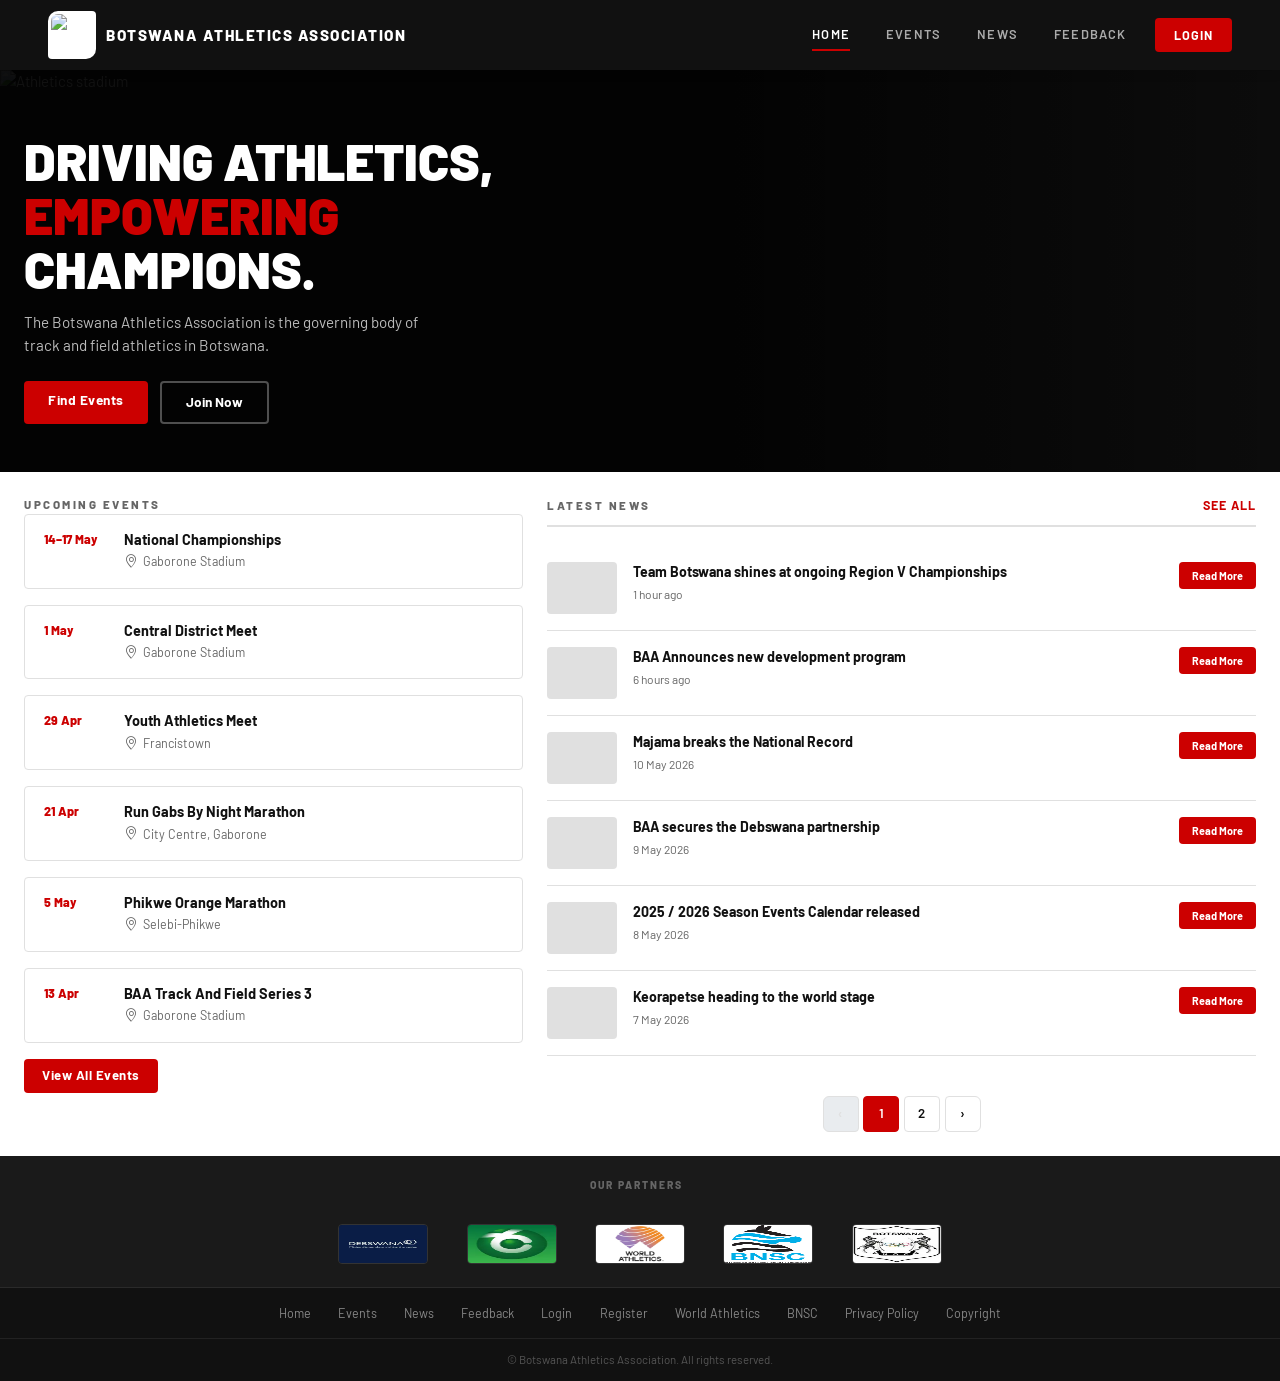
==== commit c59686af: "Update index.html" ====
--- a/index.html
+++ b/index.html
@@ -195,7 +195,7 @@
   <footer class="baa-footer">
     <div class="footer-partners">
       <span class="footer-partners-label">Our Partners</span>
-<a href="https://www.debswana.com" target="_blank" rel="noopener" class="partner-link" title="Debswana"><img src="img/debswanalogo.webp" alt="Debswana" /></a>
+<a href="https://www.debswana.com" target="_blank" rel="noopener" class="partner-link" title="Debswana"><img src="images/debswanalogo.webp" alt="Debswana" /></a>
 <a href="https://www.btc.bw" target="_blank" rel="noopener" class="partner-link" title="BTC"><img src="images/btclogo.webp" alt="BTC" /></a>
 <a href="https://www.worldathletics.org" target="_blank" rel="noopener" class="partner-link" title="World Athletics"><img src="images/worldathleticslogo.jpg" alt="World Athletics" /></a>
 <a href="https://www.bnsc.gov.bw" target="_blank" rel="noopener" class="partner-link" title="BNSC"><img src="images/bnsclogo.jpg" alt="BNSC" /></a>
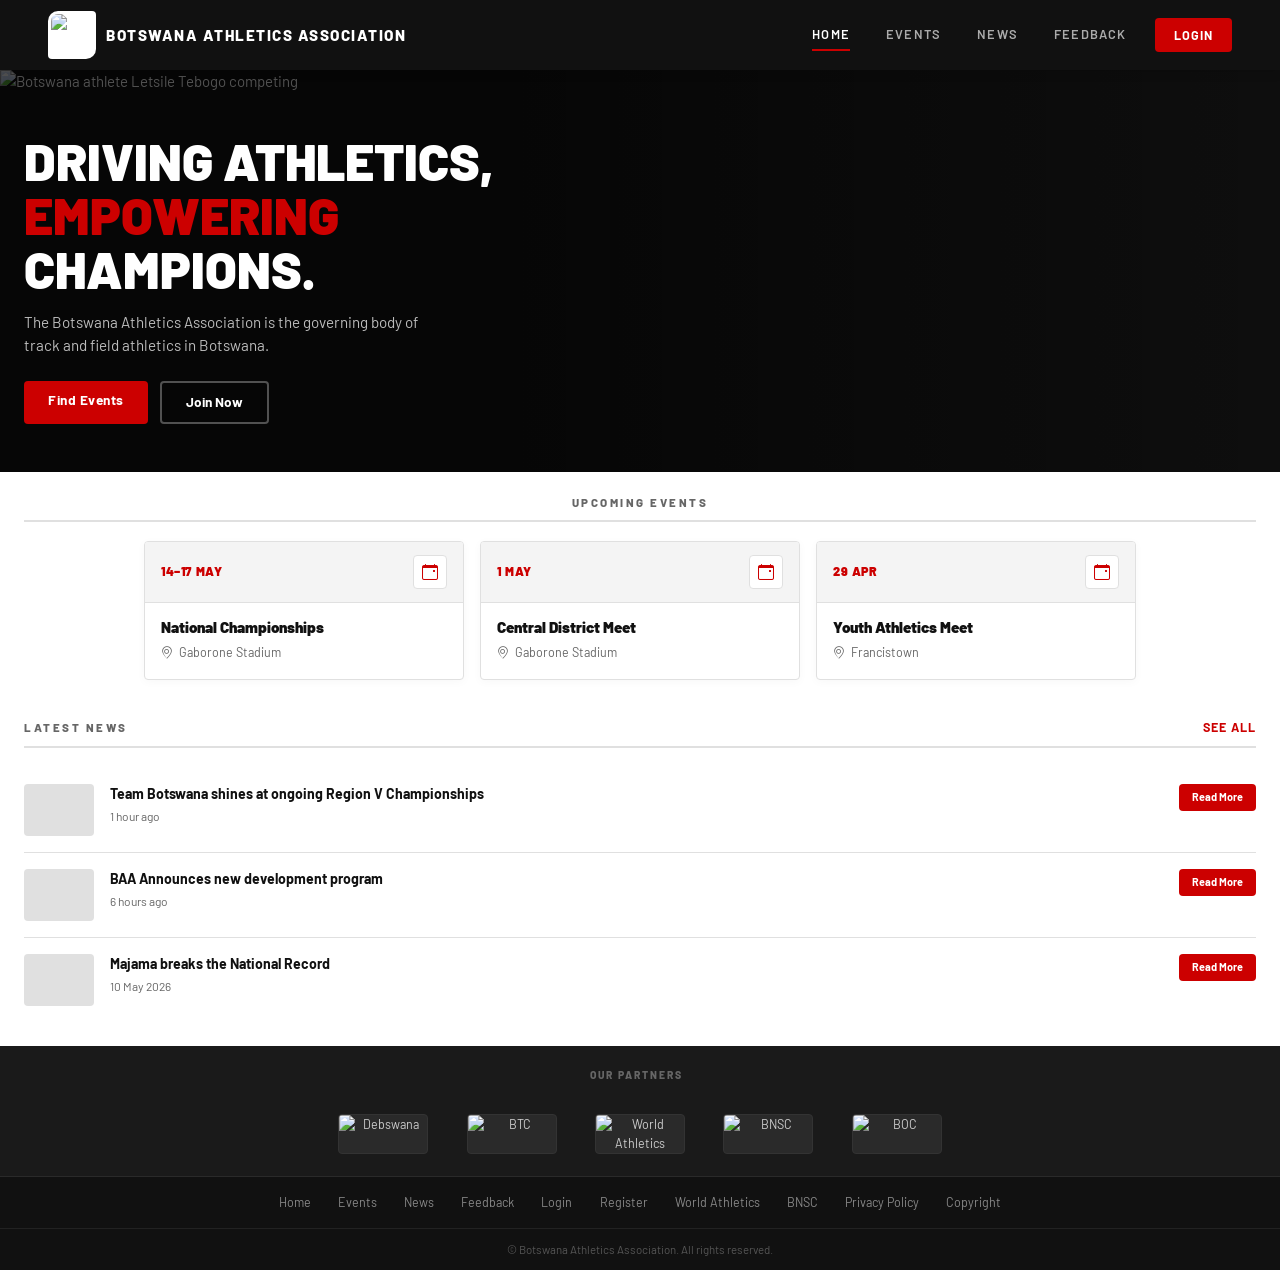
==== commit e2361e76: "Add files via upload" ====
--- a/index.html
+++ b/index.html
@@ -15,7 +15,7 @@
   <nav class="baa-navbar navbar navbar-expand-lg">
     <div class="container-fluid px-4">
       <a class="navbar-brand" href="index.html">
-        <img src="img/botswana-athletics-association.jpg" alt="BAA Logo" class="baa-logo-img" />
+        <img src="images/botswana-athletics-association.jpg" alt="BAA Logo" class="baa-logo-img" />
         <span class="baa-brand-label">
           <span class="full">BOTSWANA ATHLETICS ASSOCIATION</span>
         </span>
@@ -37,7 +37,7 @@
 
   <!-- HERO — Background Image -->
   <section class="hero-video-wrap">
-    <img src="img/bots-olympic-gold.webp" alt="Athletics stadium" class="hero-bg-image" />
+    <img src="https://upload.wikimedia.org/wikipedia/commons/0/0e/Letsile_Tebogo_%28BOT%29_2023.jpg" alt="Botswana athlete Letsile Tebogo competing" class="hero-bg-image" />
     <div class="hero-video-overlay"></div>
     <div class="hero-video-content px-4">
       <h1>Driving Athletics,<br><span>Empowering</span><br>Champions.</h1>
@@ -56,67 +56,53 @@
       <div class="container-fluid px-4">
         <div class="row g-4">
 
-          <!-- Upcoming Events column -->
-          <div class="col-lg-5">
-            <div class="section-title">Upcoming Events</div>
-            <div class="d-flex flex-column gap-3">
+          <!-- Upcoming Events (max 3 cards) -->
+          <div class="col-12">
+            <div class="section-header" style="justify-content:center;">
+              <h2>Upcoming Events</h2>
+            </div>
 
-              <a href="event-detail.html" class="event-strip">
-                <span class="event-date">14–17 May</span>
-                <div>
-                  <h6>National Championships</h6>
-                  <small><i class="bi bi-geo-alt"></i> Gaborone Stadium</small>
-                </div>
-              </a>
+            <div class="upcoming-events-row">
+              <div class="upcoming-events-grid">
+                <a href="event-detail.html" class="event-card">
+                  <div class="event-card-top">
+                    <span class="event-card-date">14–17 May</span>
+                    <div class="event-card-icon" aria-hidden="true"><i class="bi bi-calendar-event"></i></div>
+                  </div>
+                  <div class="event-card-body">
+                    <div class="event-card-title">National Championships</div>
+                    <div class="event-card-place"><i class="bi bi-geo-alt"></i> Gaborone Stadium</div>
+                  </div>
+                </a>
 
-              <a href="event-detail.html" class="event-strip">
-                <span class="event-date">1 May</span>
-                <div>
-                  <h6>Central District Meet</h6>
-                  <small><i class="bi bi-geo-alt"></i> Gaborone Stadium</small>
-                </div>
-              </a>
+                <a href="event-detail.html" class="event-card">
+                  <div class="event-card-top">
+                    <span class="event-card-date">1 May</span>
+                    <div class="event-card-icon" aria-hidden="true"><i class="bi bi-calendar-event"></i></div>
+                  </div>
+                  <div class="event-card-body">
+                    <div class="event-card-title">Central District Meet</div>
+                    <div class="event-card-place"><i class="bi bi-geo-alt"></i> Gaborone Stadium</div>
+                  </div>
+                </a>
 
-              <a href="event-detail.html" class="event-strip">
-                <span class="event-date">29 Apr</span>
-                <div>
-                  <h6>Youth Athletics Meet</h6>
-                  <small><i class="bi bi-geo-alt"></i> Francistown</small>
-                </div>
-              </a>
+                <a href="event-detail.html" class="event-card">
+                  <div class="event-card-top">
+                    <span class="event-card-date">29 Apr</span>
+                    <div class="event-card-icon" aria-hidden="true"><i class="bi bi-calendar-event"></i></div>
+                  </div>
+                  <div class="event-card-body">
+                    <div class="event-card-title">Youth Athletics Meet</div>
+                    <div class="event-card-place"><i class="bi bi-geo-alt"></i> Francistown</div>
+                  </div>
+                </a>
+              </div>
 
-              <a href="event-detail.html" class="event-strip">
-                <span class="event-date">21 Apr</span>
-                <div>
-                  <h6>Run Gabs By Night Marathon</h6>
-                  <small><i class="bi bi-geo-alt"></i> City Centre, Gaborone</small>
-                </div>
-              </a>
-
-              <a href="event-detail.html" class="event-strip">
-                <span class="event-date">5 May</span>
-                <div>
-                  <h6>Phikwe Orange Marathon</h6>
-                  <small><i class="bi bi-geo-alt"></i> Selebi-Phikwe</small>
-                </div>
-              </a>
-
-              <a href="event-detail.html" class="event-strip">
-                <span class="event-date">13 Apr</span>
-                <div>
-                  <h6>BAA Track And Field Series 3</h6>
-                  <small><i class="bi bi-geo-alt"></i> Gaborone Stadium</small>
-                </div>
-              </a>
-
-            </div>
-            <div class="mt-3">
-              <a href="events.html" class="btn-red" style="font-size:.82rem;padding:7px 18px;">View All Events</a>
             </div>
           </div>
 
-          <!-- Latest News column -->
-          <div class="col-lg-7">
+          <!-- Latest News -->
+          <div class="col-12">
             <div class="section-header">
               <h2>Latest News</h2>
               <a href="news.html">See All</a>
@@ -149,41 +135,6 @@
               <a href="news-article.html" class="btn-read-more">Read More</a>
             </article>
 
-            <article class="news-item">
-              <div class="news-thumb"></div>
-              <div class="flex-grow-1">
-                <h6>BAA secures the Debswana partnership</h6>
-                <div class="news-meta">9 May 2026</div>
-              </div>
-              <a href="news-article.html" class="btn-read-more">Read More</a>
-            </article>
-
-            <article class="news-item">
-              <div class="news-thumb"></div>
-              <div class="flex-grow-1">
-                <h6>2025 / 2026 Season Events Calendar released</h6>
-                <div class="news-meta">8 May 2026</div>
-              </div>
-              <a href="news-article.html" class="btn-read-more">Read More</a>
-            </article>
-
-            <article class="news-item">
-              <div class="news-thumb"></div>
-              <div class="flex-grow-1">
-                <h6>Keorapetse heading to the world stage</h6>
-                <div class="news-meta">7 May 2026</div>
-              </div>
-              <a href="news-article.html" class="btn-read-more">Read More</a>
-            </article>
-
-            <nav class="mt-3" aria-label="News pages">
-              <ul class="pagination pagination-baa mb-0">
-                <li class="page-item disabled"><a class="page-link" href="#">&lsaquo;</a></li>
-                <li class="page-item active"><a class="page-link" href="#">1</a></li>
-                <li class="page-item"><a class="page-link" href="#">2</a></li>
-                <li class="page-item"><a class="page-link" href="#">&rsaquo;</a></li>
-              </ul>
-            </nav>
           </div>
 
         </div>
--- a/styles.css
+++ b/styles.css
@@ -274,7 +274,7 @@
 .section-header a:hover { opacity: 0.7; }
 
 /* ============================================================
-   EVENT STRIPS (Homepage Upcoming Events)
+   EVENT STRIPS (Homepage Upcoming Events - legacy)
    ============================================================ */
 .event-strip {
   display: flex;
@@ -316,6 +316,112 @@
   margin-top: 0.2rem;
 }
 .event-strip small i { font-size: 0.85rem; }
+
+/* ============================================================
+   UPCOMING EVENTS CARDS (Homepage)
+   ============================================================ */
+.upcoming-events-row { width: 100%; }
+
+.upcoming-events-grid {
+  display: flex;
+  gap: 1rem;
+  flex-wrap: nowrap;
+  justify-content: center; /* centers the 3 cards */
+  align-items: stretch;
+  margin-bottom: 0.9rem;
+}
+
+.event-card {
+  width: 100%;
+  max-width: 320px;
+  flex: 1 1 0;
+  border: 1px solid var(--grey-mid);
+  border-radius: var(--radius);
+  background: var(--white);
+  padding: 0;
+  overflow: hidden;
+  color: inherit;
+  text-decoration: none;
+  transition: all 0.2s ease;
+  box-shadow: 0 2px 10px rgba(0,0,0,0.03);
+}
+
+.event-card:hover {
+  border-color: var(--red);
+  transform: translateY(-2px);
+  box-shadow: 0 6px 20px rgba(0,0,0,0.07);
+}
+
+.event-card-top {
+  display: flex;
+  align-items: center;
+  justify-content: space-between;
+  gap: 0.75rem;
+  padding: 0.8rem 1rem;
+  border-bottom: 1px solid var(--grey-mid);
+  background: var(--grey-light);
+}
+
+.event-card-date {
+  font-size: 0.78rem;
+  font-weight: 900;
+  color: var(--red);
+  text-transform: uppercase;
+  letter-spacing: 0.6px;
+}
+
+.event-card-icon {
+  width: 34px;
+  height: 34px;
+  border-radius: var(--radius);
+  background: var(--white);
+  border: 1px solid var(--grey-mid);
+  display: flex;
+  align-items: center;
+  justify-content: center;
+  color: var(--red);
+  flex-shrink: 0;
+}
+
+.event-card-icon i { font-size: 1rem; }
+
+.event-card-body {
+  padding: 0.95rem 1rem 1.05rem;
+}
+
+.event-card-title {
+  font-size: 0.95rem;
+  font-weight: 900;
+  color: var(--black);
+  margin-bottom: 0.4rem;
+  line-height: 1.25;
+}
+
+.event-card-place {
+  font-size: 0.78rem;
+  color: var(--grey-text);
+  display: flex;
+  align-items: center;
+  gap: 0.35rem;
+}
+
+.upcoming-events-footer {
+  display: flex;
+  justify-content: center; /* centers "View All Events" */
+  margin-top: 0.25rem;
+}
+
+/* Stack cards on smaller screens */
+@media (max-width: 992px) {
+  .upcoming-events-grid {
+    flex-wrap: wrap;
+    justify-content: center;
+  }
+  .event-card {
+    max-width: 420px;
+    flex: 0 1 360px;
+  }
+}
 
 /* ============================================================
    NEWS ITEMS (Homepage)
@@ -403,12 +509,14 @@
   transition: all 0.2s;
 }
 .pagination-baa .page-link:hover,
-.baa-pagination a:hover:not(.active) {
+.baa-pagination a:hover:not(.active),
+.page-link-btn:hover:not(.active) {
   border-color: var(--black);
   background: var(--grey-light);
 }
 .pagination-baa .page-item.active .page-link,
-.baa-pagination a.active {
+.baa-pagination a.active,
+.page-link-btn.active {
   background: var(--red);
   color: var(--white);
   border-color: var(--red);
@@ -416,6 +524,31 @@
 .pagination-baa .page-item.disabled .page-link {
   color: var(--grey-mid);
   pointer-events: none;
+}
+.page-link-btn {
+  display: inline-flex;
+  align-items: center;
+  justify-content: center;
+  min-width: 36px;
+  height: 36px;
+  border: 1px solid var(--grey-mid);
+  border-radius: var(--radius);
+  padding: 0.35rem 0.7rem;
+  font-size: 0.82rem;
+  font-weight: 600;
+  color: var(--black);
+  background: var(--white);
+  text-decoration: none;
+  transition: all 0.2s;
+  cursor: pointer;
+}
+.page-link-btn i {
+  font-size: 0.9rem;
+  line-height: 1;
+}
+.page-link-btn:focus {
+  outline: none;
+  box-shadow: 0 0 0 3px rgba(204,0,0,0.12);
 }
 
 /* ============================================================
@@ -922,6 +1055,10 @@
 @media (max-width: 768px) {
   .hero-section::after { display: none; }
   .hero-text h1 { font-size: 1.6rem; }
+
+  /* Ensure hero background image always looks good on smaller screens */
+  .hero-video-wrap .hero-bg-image { object-position: center center; }
+
 
   .dashboard-layout { flex-direction: column; }
   .sidebar {
@@ -1133,7 +1270,7 @@
 .baa-navbar .btn-login:hover { background: var(--red-dark); }
 
 /* ============================================================
-   HERO VIDEO BACKGROUND
+   HERO BACKGROUND (image)
    ============================================================ */
 .hero-video-wrap {
   position: relative;
@@ -1150,13 +1287,14 @@
   width: 100%;
   height: 100%;
   object-fit: cover;
+  object-position: center;
   z-index: 0;
-  opacity: 0.4;
+  opacity: 0.9;
 }
 .hero-video-overlay {
   position: absolute;
   inset: 0;
-  background: linear-gradient(to right, rgba(0,0,0,0.85) 55%, rgba(0,0,0,0.3) 100%);
+  background: linear-gradient(to right, rgba(0,0,0,0.65) 40%, rgba(0,0,0,0.18) 100%);
   z-index: 1;
 }
 .hero-video-content {
@@ -1174,6 +1312,7 @@
 .hero-video-content h1 span { color: var(--red); }
 .hero-video-content p { color: #bbb; margin-top: 1rem; font-size: 0.95rem; max-width: 400px; }
 .hero-video-content .hero-buttons { margin-top: 1.5rem; display: flex; gap: 0.8rem; flex-wrap: wrap; }
+
 
 /* Hero logo container — unique non-circular shape */
 .hero-logo-box {
@@ -1306,4 +1445,4 @@
 .quick-link-item:last-child { border-right: none; }
 .quick-link-item:hover { background: rgba(0,0,0,0.15); color: #fff; }
 .quick-link-item i { font-size: 1.4rem; }
-.quick-link-item span { font-size: 0.78rem; font-weight: 700; text-transform: uppercase; letter-spacing: 1px; }+.quick-link-item span { font-size: 0.78rem; font-weight: 700; text-transform: uppercase; letter-spacing: 1px; }
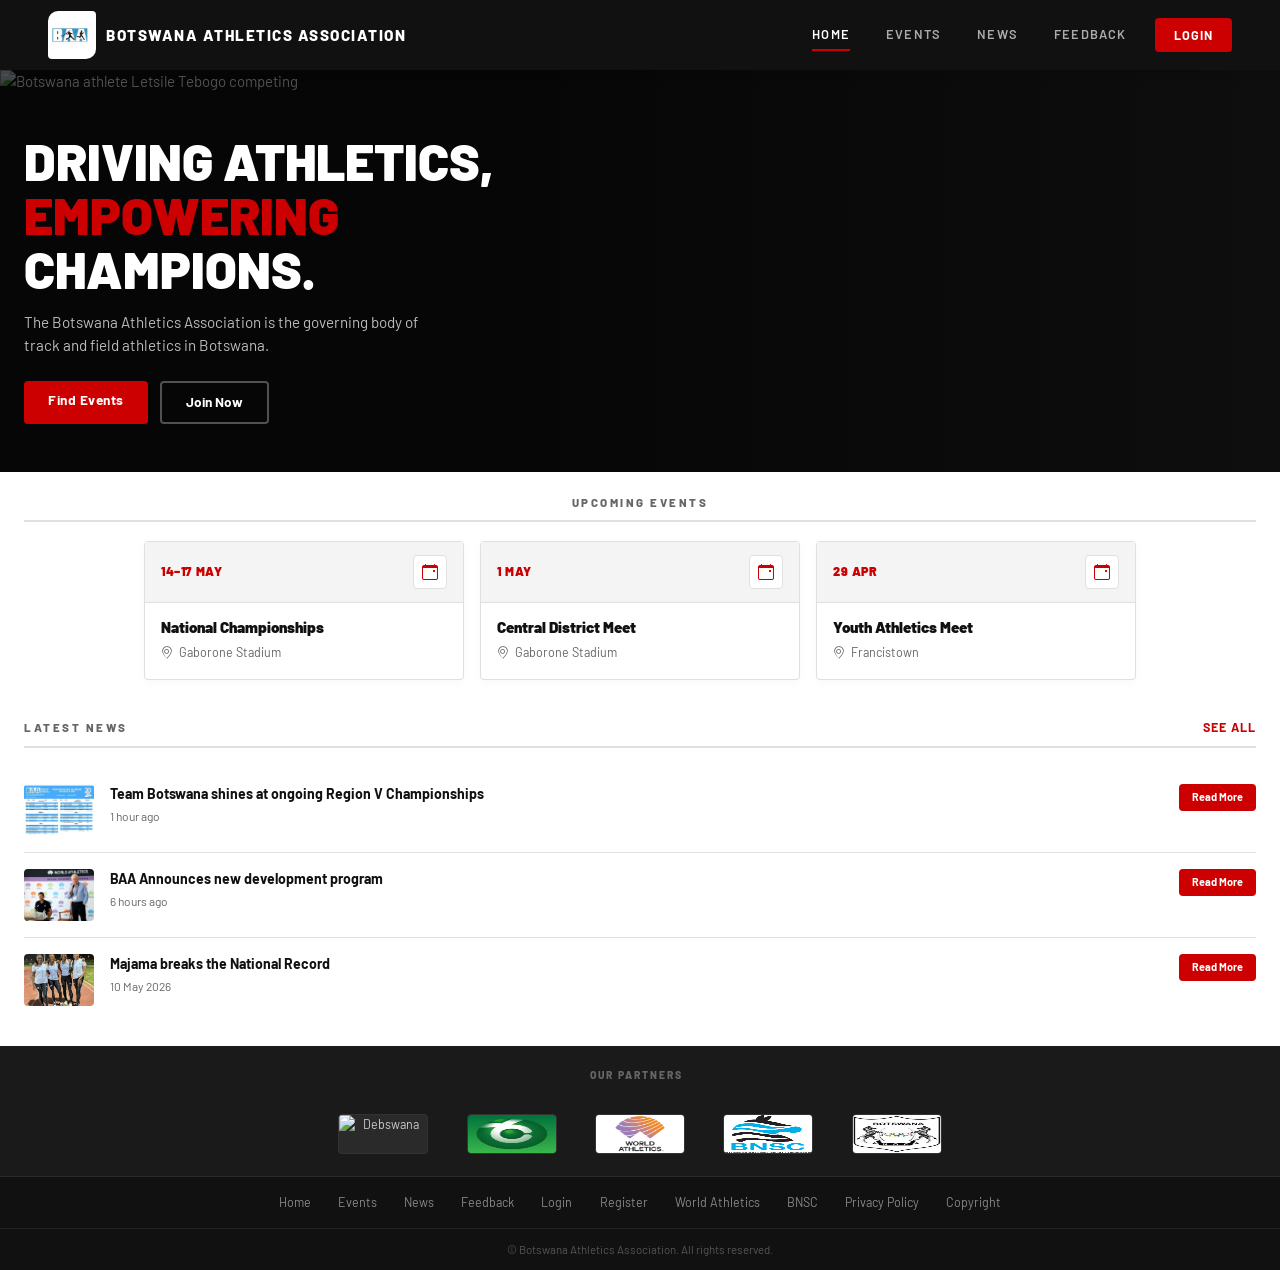
==== commit f7790487: "Update index.html" ====
--- a/index.html
+++ b/index.html
@@ -109,7 +109,7 @@
             </div>
 
             <article class="news-item">
-              <div class="news-thumb"></div>
+              <img class="news-thumb" src="images/eventscalendar.webp" alt="Team Botswana shines at ongoing Region V Championships thumbnail" />
               <div class="flex-grow-1">
                 <h6>Team Botswana shines at ongoing Region V Championships</h6>
                 <div class="news-meta">1 hour ago</div>
@@ -118,7 +118,7 @@
             </article>
 
             <article class="news-item">
-              <div class="news-thumb"></div>
+              <img class="news-thumb" src="images/workshop.webp" alt="BAA Announces new development program thumbnail" />
               <div class="flex-grow-1">
                 <h6>BAA Announces new development program</h6>
                 <div class="news-meta">6 hours ago</div>
@@ -127,13 +127,14 @@
             </article>
 
             <article class="news-item">
-              <div class="news-thumb"></div>
+              <img class="news-thumb" src="images/majama.webp" alt="Majama breaks the National Record thumbnail" />
               <div class="flex-grow-1">
                 <h6>Majama breaks the National Record</h6>
                 <div class="news-meta">10 May 2026</div>
               </div>
               <a href="news-article.html" class="btn-read-more">Read More</a>
             </article>
+
 
           </div>
 
--- a/styles.css
+++ b/styles.css
@@ -443,6 +443,9 @@
   border-radius: var(--radius);
   flex-shrink: 0;
   overflow: hidden;
+  object-fit: cover;
+  object-position: center;
+  display: block;
 }
 .news-item h6 {
   font-size: 0.88rem;
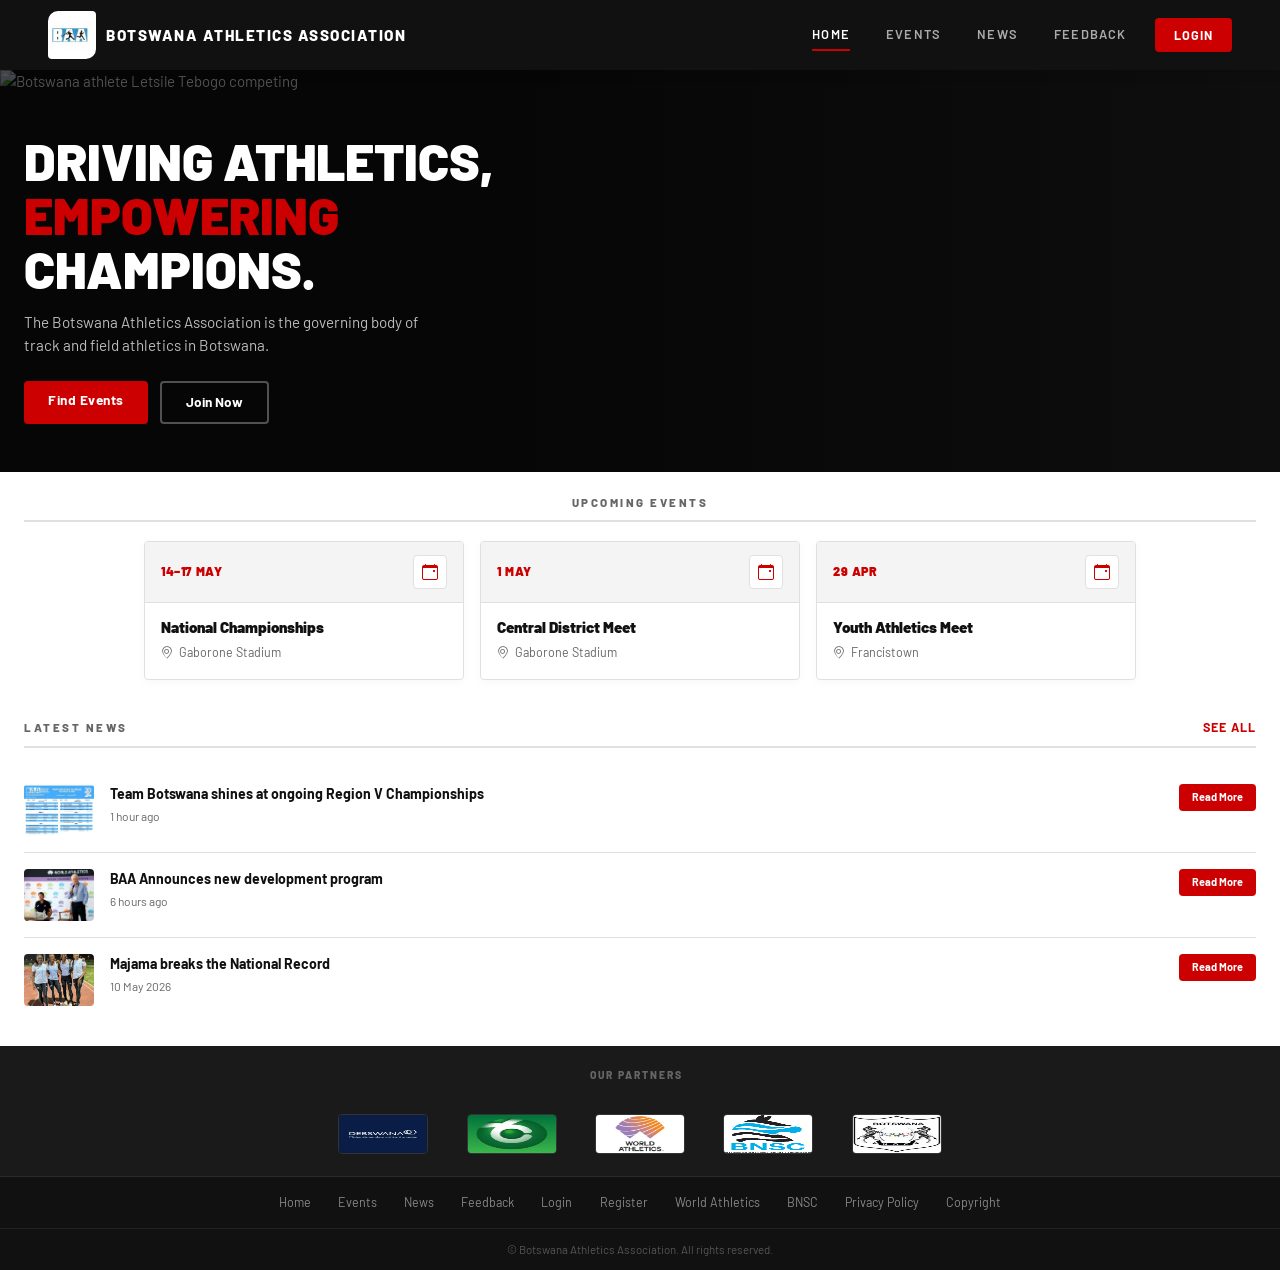
==== commit 3af49a6b: "Update index.html" ====
(no text change in the page or its own stylesheets)
